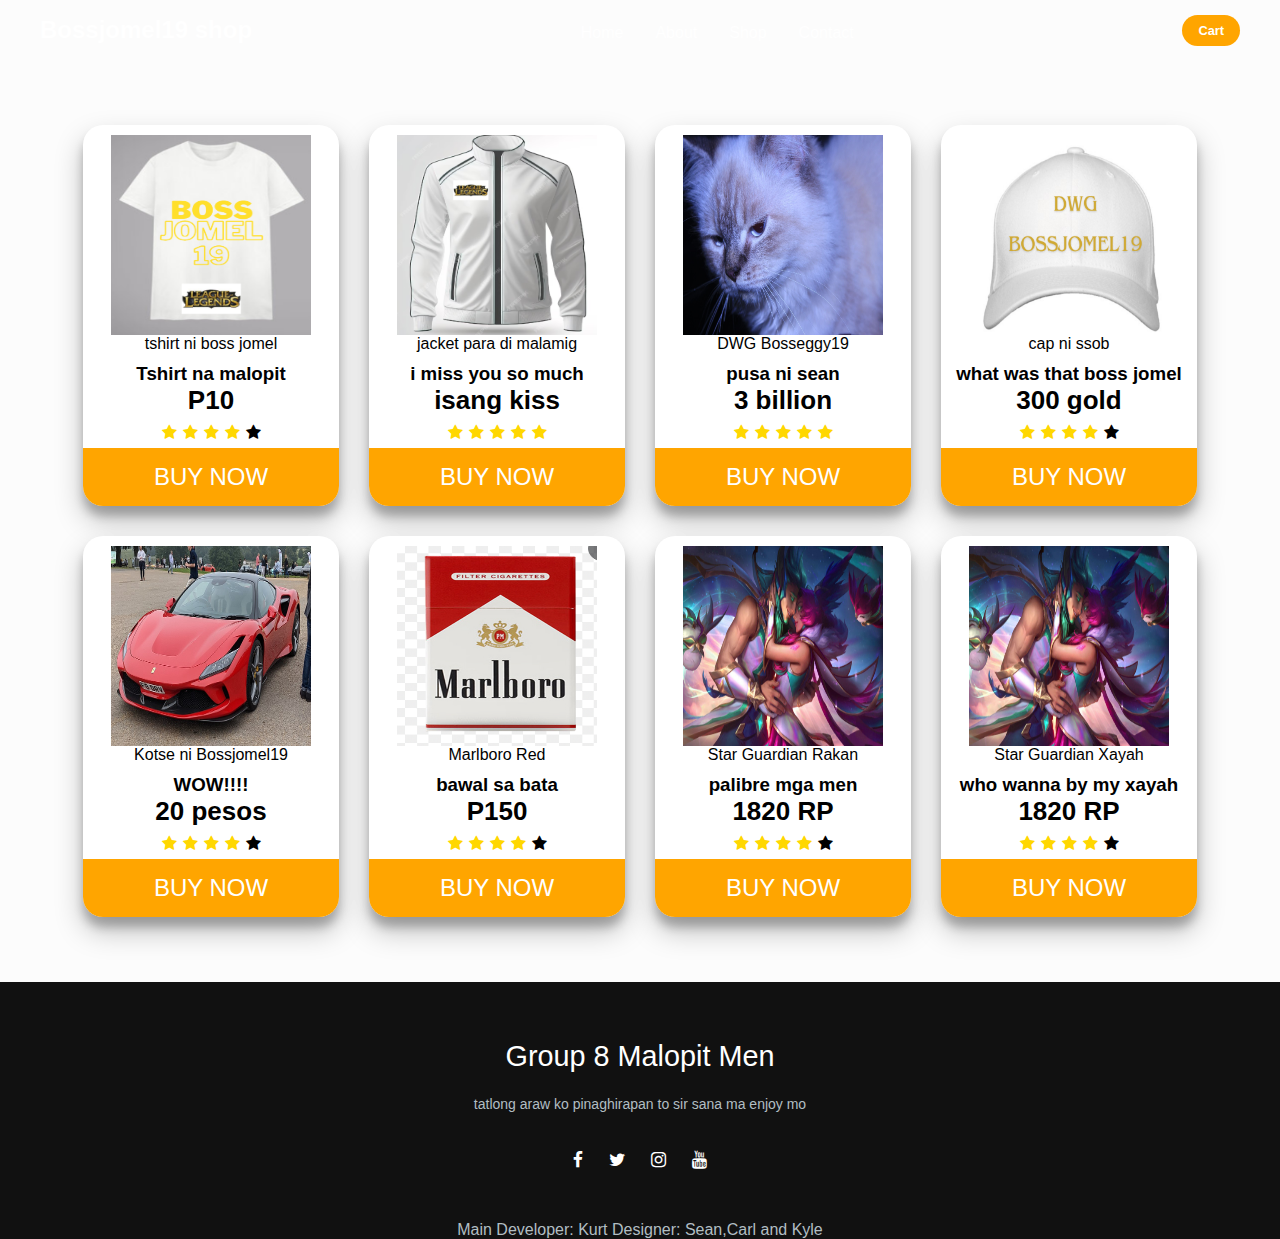
==== shop.html @ 3a722c37 "Add files via upload" ====
<!DOCTYPE html>
<html lang="en">
<head>
    <meta charset="UTF-8">
    <meta name="viewport" content="width=device-width, initial-scale=1.0">
    <title>Document</title>
    <link rel="stylesheet" href="style.css">
    <link rel="stylesheet" href="https://stackpath.bootstrapcdn.com/font-awesome/4.7.0/css/font-awesome.min.css">
</head>
<style>
    body{
        background-image: url(https://wallpapersafari.com/image/pure-black-wallpapers.jpg);
    }
</style>
<body>
    <div class="navbar">
        <div class="logo"><a href="index.html">Bossjomel19 shop</a></div>
        <ul class="links">
          <li><a href="index.html">Home</a></li>
          <li><a href="about.html">About</a></li>
          <li><a href="shop.html">Shop</a></li>
          <li><a href="https://www.facebook.com/profile.php?id=100074591762668">Contact</a></li>
        </ul>
        <a href="#" class="action_btn">Cart</a>
        <div class="toggle_btn">
          <i class="fa-solid fa-bars"></i>  
        </div>
      </div>
    <div class="gallery">


        <div class="content">
          <img src="images/tshirtnamalupit.png">
          <p>tshirt ni boss jomel</p>
          <h3>Tshirt na malopit</h3>
          <h6>P10</h6>
          <ul>
            <li><i class="fa fa-star checked"></i></li>
            <li><i class="fa fa-star checked"></i></li>
            <li><i class="fa fa-star checked"></i></li>
            <li><i class="fa fa-star checked"></i></li>
            <li><i class="fa fa-star"></i></li>
          </ul>
          <button class="buy-1">BUY NOW</button>
        </div>
    
        <div class="content">
          <img src="images/jacketniboss.png">
          <p>jacket para di malamig</p>
          <h3>i miss you so much</h3>
          <h6>isang kiss</h6>
          <ul>
            <li><i class="fa fa-star checked"></i></li>
            <li><i class="fa fa-star checked"></i></li>
            <li><i class="fa fa-star checked"></i></li>
            <li><i class="fa fa-star checked"></i></li>
            <li><i class="fa fa-star checked"></i></li>
          </ul>
          <button class="buy-1">BUY NOW</button>
        </div>
    
    
        <div class="content">
          <img src="images/pusanisean.png">
          <p>DWG Bosseggy19</p>
          <h3>pusa ni sean</h3>
          <h6>3 billion</h6>
          <ul>
            <li><i class="fa fa-star checked"></i></li>
            <li><i class="fa fa-star checked"></i></li>
            <li><i class="fa fa-star checked"></i></li>
            <li><i class="fa fa-star checked"></i></li>
            <li><i class="fa fa-star checked"></i></li>
          </ul>
          <button class="buy-2">BUY NOW</button>
        </div>
    
    
        <div class="content">
          <img src="images/cap ni boss.png">
          <p>cap ni ssob</p>
          <h3>what was that boss jomel</h3>
          <h6>300 gold</h6>
          <ul>
            <li><i class="fa fa-star checked"></i></li>
            <li><i class="fa fa-star checked"></i></li>
            <li><i class="fa fa-star checked"></i></li>
            <li><i class="fa fa-star checked"></i></li>
            <li><i class="fa fa-star"></i></li>
          </ul>
          <button class="buy-3">BUY NOW</button>
        </div>

        <div class="content">
            <img src="images/rarri.jpg">
            <p>Kotse ni Bossjomel19</p>
            <h3>WOW!!!!</h3>
            <h6>20 pesos</h6>
            <ul>
              <li><i class="fa fa-star checked"></i></li>
              <li><i class="fa fa-star checked"></i></li>
              <li><i class="fa fa-star checked"></i></li>
              <li><i class="fa fa-star checked"></i></li>
              <li><i class="fa fa-star"></i></li>
            </ul>
            <button class="buy-3">BUY NOW</button>
          </div>

          <div class="content">
            <img src="images/marlboro.png">
            <p>Marlboro Red</p>
            <h3>bawal sa bata</h3>
            <h6>P150</h6>
            <ul>
              <li><i class="fa fa-star checked"></i></li>
              <li><i class="fa fa-star checked"></i></li>
              <li><i class="fa fa-star checked"></i></li>
              <li><i class="fa fa-star checked"></i></li>
              <li><i class="fa fa-star"></i></li>
            </ul>
            <button class="buy-3">BUY NOW</button>
          </div>

          <div class="content">
            <img src="images/starguardian.jpg">
            <p>Star Guardian Rakan</p>
            <h3>palibre mga men</h3>
            <h6>1820 RP</h6>
            <ul>
              <li><i class="fa fa-star checked"></i></li>
              <li><i class="fa fa-star checked"></i></li>
              <li><i class="fa fa-star checked"></i></li>
              <li><i class="fa fa-star checked"></i></li>
              <li><i class="fa fa-star"></i></li>
            </ul>
            <button class="buy-3">BUY NOW</button>
          </div>

          <div class="content">
            <img src="images/starguardian.jpg">
            <p>Star Guardian Xayah</p>
            <h3>who wanna by my xayah</h3>
            <h6>1820 RP</h6>
            <ul>
              <li><i class="fa fa-star checked"></i></li>
              <li><i class="fa fa-star checked"></i></li>
              <li><i class="fa fa-star checked"></i></li>
              <li><i class="fa fa-star checked"></i></li>
              <li><i class="fa fa-star"></i></li>
            </ul>
            <button class="buy-3">BUY NOW</button>
          </div>


        

        
    
    
      </div>
    </div>
    <footer>
        <div class="footer-content">
          <h3>Group 8 malopit men</h3>
          <p>tatlong araw ko pinaghirapan to sir sana ma enjoy mo</p>
          <ul class="socials">
              <li><a href="https://www.facebook.com/teyshaun.perdon"><i class="fa fa-facebook"></i></a></li>
              <li><a href="https://twitter.com/IntenseNPC"><i class="fa fa-twitter"></i></a></li>
              <li><a href="https://www.instagram.com/chifura_yo/"><i class="fa fa-instagram"></i></a></li>
              <li><a href="https://www.youtube.com/channel/UCKr4LAVHR6BQsETX-JM0y5g"><i class="fa fa-youtube"></i></a></li>
          </ul>
        </div>
        <div class="foote-bottom">
          <p>Main Developer: Kurt Designer: Sean,Carl and Kyle</p>
        </div>
    </footer>
</body>
</html>
---- style.css ----
* {
  margin: 0;
  padding: 0;
  box-sizing: border-box;
  font-family: 'Open Sans', sans-serif;
}

body {

  height: 100vh;
  background-color: rgb(255, 145, 145);
  background-image: url(https://wallpapersafari.com/image/pure-black-wallpapers.jpg);
  background-size: cover;
  background-position: center;
}

li{
  list-style: none;
}

a {
  text-decoration: none;
  color: white;
  font-size: 1rem;
}

a:hover {
  color: orange;
}

  /* HEADER */ 
  header{
    position: relative;
    padding: 0 2rem;

  }

.navbar {
  width: 100%;
  height: 60px;
  max-width: 1200px;
  margin: 0 auto;
  display: flex;
  align-items: center;
  justify-content: space-between;

}

.navbar .logo a{
  font-size: 1.5rem;
  font-weight: bold;
}

.navbar .links{
  display: flex;
  gap: 2rem;
}
.navbar .toggle_btn{
  color: white;
  font-size: 1.5rem;
  cursor: pointer;
  display: none;
}

.action_btn{
  background-color: orange;
  color: white;
  padding: 0.5rem 1rem;
  border: none;
  outline: none;
  border-radius: 20px;
  font-size: 0.8rem;
  font-weight: bold;
  cursor: pointer;
  transition: scale 0.2 ease;
}

.action_btn:hover {
  scale: 1.05;
  color: white;
}
.action-btn:active {
  scale: 0.95;
}

/* DROPDOWN MENU */
.dropdown_menu {
  display: none;
  position: absolute;
  right: 2rem;
  top: 60px;
  height: 0;
  width: 300px;
  background: rgba(255, 255, 255, 0.1);
  backdrop-filter: blur(15px);
  border-radius: 10px;
  overflow: hidden;
  transition: height 0.2s cubic-bezier(0.175, 0.885, 0.32, 1.275);
}

.dropdown_menu.open{
  height: 240px;
}

.dropdown_menu li{
  padding: 0.7rem;
  display: flex;
  align-items: center;
  justify-content: center;
}

.dropdown_menu .action_btn {
  width: 100%;
  display: flex;
  justify-content: center;
}

/* HERO */
section#hero{
  height: calc(100vh - 60px);
  display: flex;
  flex-direction: column;
  align-items: center;
  justify-content: center;
  text-align: center;
  color: white;
}

#hero h1{
  font-size: 3rem;
  margin-bottom: 1rem;
}


/* RESPONSIVE DESIGN */
@media (max-width: 992px) {
 .navbar .links,
 .navbar .action_btn {
    display: none;
  }

 .navbar .toggle_btn{
  display: block;
 }

 .dropdown_menu{
  display: block;
 }

}

@media (max-width: 576px) {
  .dropdown_menu{
    left: 2rem;
    width: unset;
  }
}

/* GALLERY COLORS */

.container h3{
 color: rgb(0, 0, 0);
}

.gallery p{
  color: rgb(0, 0, 0);
}

.gallery h6{
  color: rgb(0, 0, 0);
}

.gallery h3{
  color: rgb(0, 0, 0);
}

/* Photo Styling */

body{
  margin: 0;
  font-family: sans-serif;
  background: white;
}
h3{
  text-align: center;
  font-size: 30px0;
  margin: 0;
  padding-top: 10px;
}

a{
  text-decoration: none;

}

.gallery{
  display: flex;
  flex-wrap: wrap;
  width: 100%;
  justify-content: center;
  align-items: center;
  margin: 50px 0;
}
.content{
  width: 20%;
  margin: 15px;
  box-sizing: border-box;
  float: left;
  text-align: center;
  border-radius: 20px;
  cursor: pointer;
  padding-top: 10px;
  box-shadow: 0 14px 28px rgba(0,0,0,0.25),
  0 10px 10px rgba(0,0,0,0.22);
  transition: .4s;
  background: white;

}

.content:hover{
  box-shadow: 0 3px 6px rgba(0,0,0,0.16),
  0 3px 6px rgba(0,0,0,0.23);
  transform: translate(0px, -8px);
}

.content img{
  width: 200px;
  height: 200px;
  text-align: center;
  margin: 0 auto;
  display: block;
}
p{
  text-align: center;
  color: #b2bec3;
  padding-top: 0 8px;

}

h6{
  font-size: 26px;
  text-align: center;
  color: #222f3e;
  margin: 0;
}
ul{
  list-style: none;
  display: flex;
  justify-content: center;
  align-items: center;
  padding-top: 0;
}
li{
  padding-top: 5px;
}
.fa{
  font-size: 26px;
  transition: .4s;
  margin: 3px;
}
.checked{
  color: gold;
}
.fa:hover{
  transform: scale(1.3);
  transition: 0.6s;
}
button{
  text-align: center;
  font-size: 24px;
  color: white;
  width: 100%;
  padding: 15px;
  border: 0;
  outline: none;
  cursor: pointer;
  margin-top: 5px;
  border-bottom-right-radius: 20px;
  border-bottom-left-radius: 20px;

}
.buy-1{
  background: orange;
}
.buy-2{
  background: orange;
}
.buy-3{
  background: orange;
}
.buy-4{
  background: orange;
}
@media(max-width: 1000px){
  .content{
    width: 45px;

  }
}
@media(max-width: 750px){
  .content{
    width: 100%;
    
  }
}

/* SLIDER STYLE */






/* SCROLLBAR */

body{
  min-height: 100vh;
  width: 100vw;
  background-color: lightgreen;
}

/* SEARCH BAR */








/* FOOTER */
*{
  margin: 0;
  padding: 0;
  box-sizing: border-box;
}

body{
  background: #fcfcfc;

}
footer{
  background-color: #111;
  height: auto;
  width: 100vw;
  font-family: "Open Sans";
  padding-top: 40px;
  color: #fff;
}
.footer-content{
  display: flex;
  align-items: center;
  justify-content: center;
  flex-direction: column;
  text-align: center;
}

.footer-content h3{
  font-size: 1.8rem;
  font-weight: 400;
  text-transform: capitalize;
  line-height: 3rem;
}
.footer-content p{
  max-width: 500px;
  margin: 10px auto;
  line-height: 28px;
  font-size: 14px;

}
.socials{
  list-style: none;
  display: flex;
  align-items: center;
  justify-content: center;
  margin: 1rem 0 3rem 0;

}
.socials li{
  margin: 0 10px;
}
.socials a{
  text-decoration: none;
  color: #fff;

}
.socials a i{
  font-size: 1.1rem;
  transition: color .4s ease;

}
.socials a:hover i{
  color: aqua;
}
.footer-bottom{
  background: #000;
  width: 100vw;
  padding: 20px 0;
  text-align: center;

}
.footer-bottom p{
  font-size: 14px;
  word-spacing: 2px;
  text-transform: capitalize;
}
.footer-bottom span{
  text-transform: uppercase;
  opacity: .4;
  font-weight: 200;
}

/* WELCOME */
*{
  margin: 0px;
  padding: 0px;
}
.bigimage{
  width: 100vw;
  height: 100vh;
  position: relative;
  background-image: url('images/aatroxsplash.jpg');
  background-size: cover;
}

.overlay{
  width: 100%;
  height: 100%;
  font-size: 26px;
  color: white;
  display: flex;
  justify-content: center;
  flex-direction: column;
  align-items: center;
  background-color: rgba(0,0,0,0.5);
}

/* ABOUT */
*{
  margin: 0px;
  padding: 0px;
  box-sizing: border-box;
  font-family: "Arial", sans-serif;
}
.hero{

  overflow: hidden;
}

.heading h1{
  color: white;
  font-size: 55px;
  text-align: center;
  margin-top: 35px;
}
.container{
  display: flex;
  justify-content: center;
  align-items: center;
  width: 90%;
  margin: 65px auto;
}
.hero-content{
  flex: 1;
  width: 600px;
  margin: 0px 25px;
  animation: fadeInUp 2s ease;
}
.hero-content h2{
  font-size: 38px;
  margin-bottom: 20px;
  color: white;
  text-align: center;
}
.hero-content p{
  font-size: 24px;
  line-height: 1.5;
  margin-bottom: 40px;
  color: white;

}

.hero-image{
  flex: 1;
  width: 600px;
  animation: fadeInRight 2s ease;
}
.hero-image img{
  width: 100%;
  height: auto;
  border-radius: 10px;
}
.hero-content button{
  display: inline-block;
  background-color: #ff4500;
  color: white;
  padding: 12px 24px;
  border-radius: 5px;
  font-size: 20px;
  border: none;
  cursor: pointer;
  transition: 0.3s ease;

}
.hero-content button:hover{
  background-color: #ff6347;
  transform: scale(1.1);
}
@media screen and (max-width: 768px) {
  .heading h1{
    font-size: 45px;
    margin-top: 30px;
  }
  .hero{
    margin: 0px;
  }
  .container{
    width: 100%;
    flex-direction: column;
    margin: 0px;
    padding: 0px 40px;
  }
  .hero-content{
    width: 100%;
    margin: 35px 0px;
  }
  .hero-content h2{
    font-size: 30px;
  }
  .hero-content p{
    font-size: 30px;
    margin-bottom: 20px;
  }
  .hero-content button{
    font-size: 16px;
    padding: 8px 16px;
  }
  .hero-image{
    width: 100%;
  }
}
@keyframes fadeInUp{
  0%{
    opacity: 0;
    transform: translateY(50px);
  }
  100%{
    opacity: 0;
    transform: translateY(0px);
  }
}
@keyframes fadeInRight{
  0%{
    opacity: 0;
    transform: translateY(50px);
  }
  100%{
    opacity: 1;
    transform: translateY(0px);
  }
}
/* ABOUT BACKGROUND */

/* SHOP */
.ShopBG{
  width: 100vw;
  height: 100vh;
  position: relative;
  background-image: url('images/aatroxsplash.jpg');
  background-size: cover;
}

/* Learn More */

.Learn{
  width: 100vw;
  height: 100vh;
  position: relative;
  background-image: url();
  background-size: cover;
}

.learnmore-class {
  width: 100%;
  height: 100%;
  font-size: 26px;
  color: white;
  display: flex;
  justify-content: center;
  flex-direction: column;
  align-items: center;
  background-color: rgba(0,0,0,0.5);
}
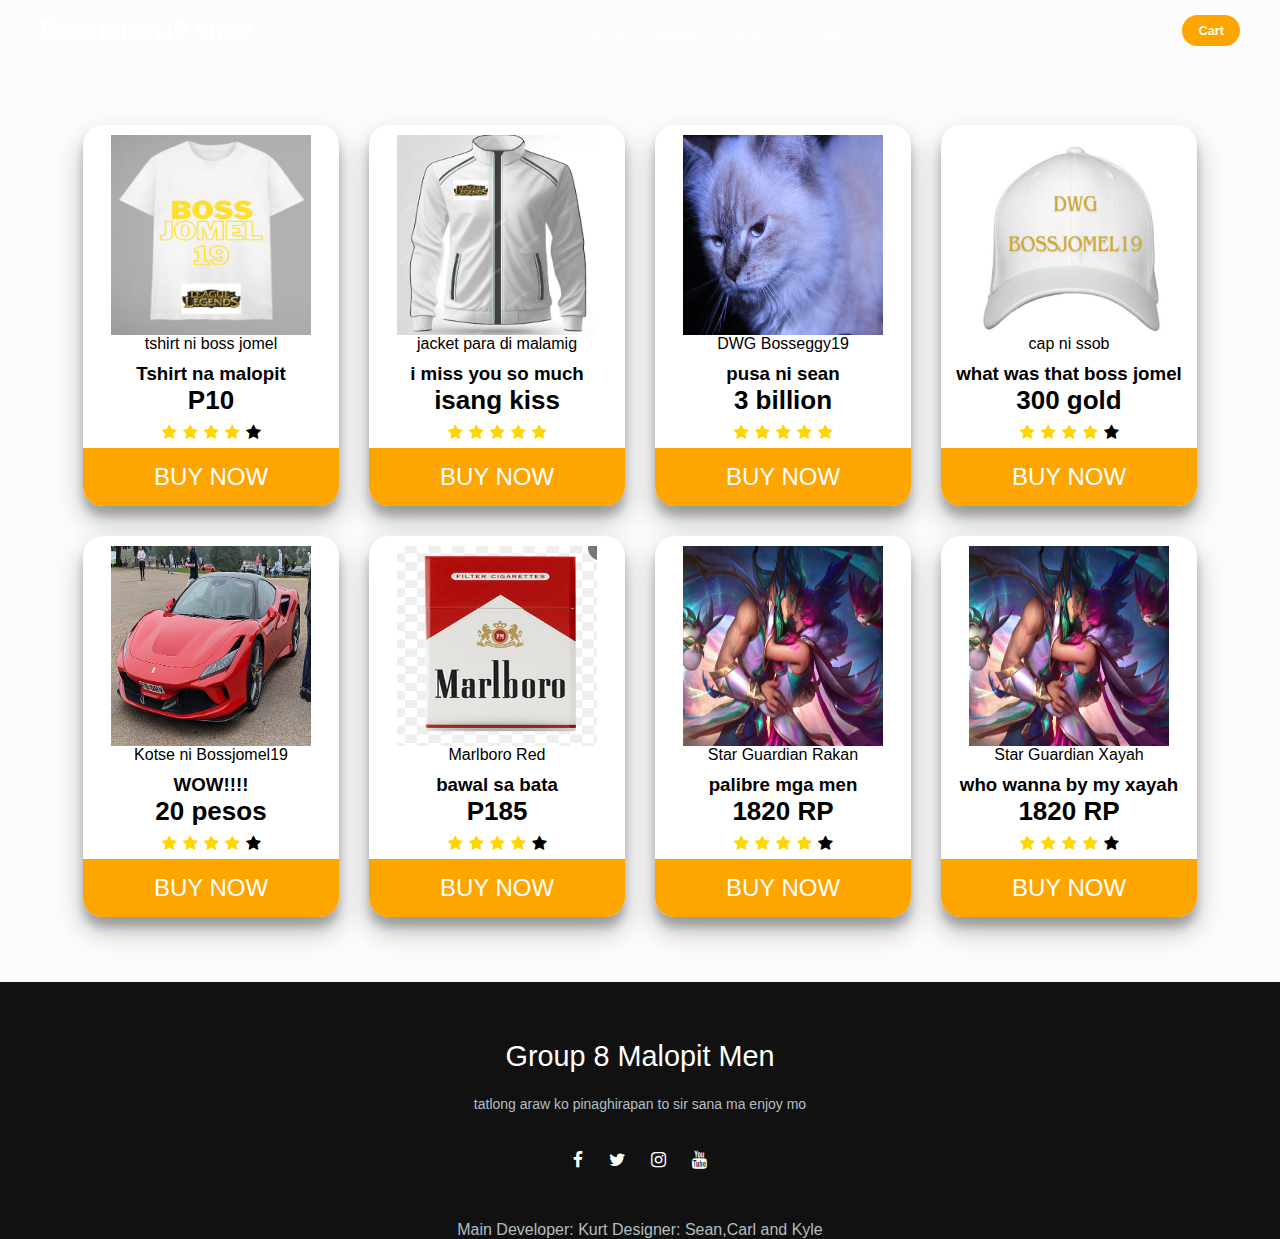
==== commit 52b3d3e8: "Update shop.html" ====
--- a/shop.html
+++ b/shop.html
@@ -110,7 +110,7 @@
             <img src="images/marlboro.png">
             <p>Marlboro Red</p>
             <h3>bawal sa bata</h3>
-            <h6>P150</h6>
+            <h6>P185</h6>
             <ul>
               <li><i class="fa fa-star checked"></i></li>
               <li><i class="fa fa-star checked"></i></li>
@@ -175,4 +175,4 @@
         </div>
     </footer>
 </body>
-</html>+</html>
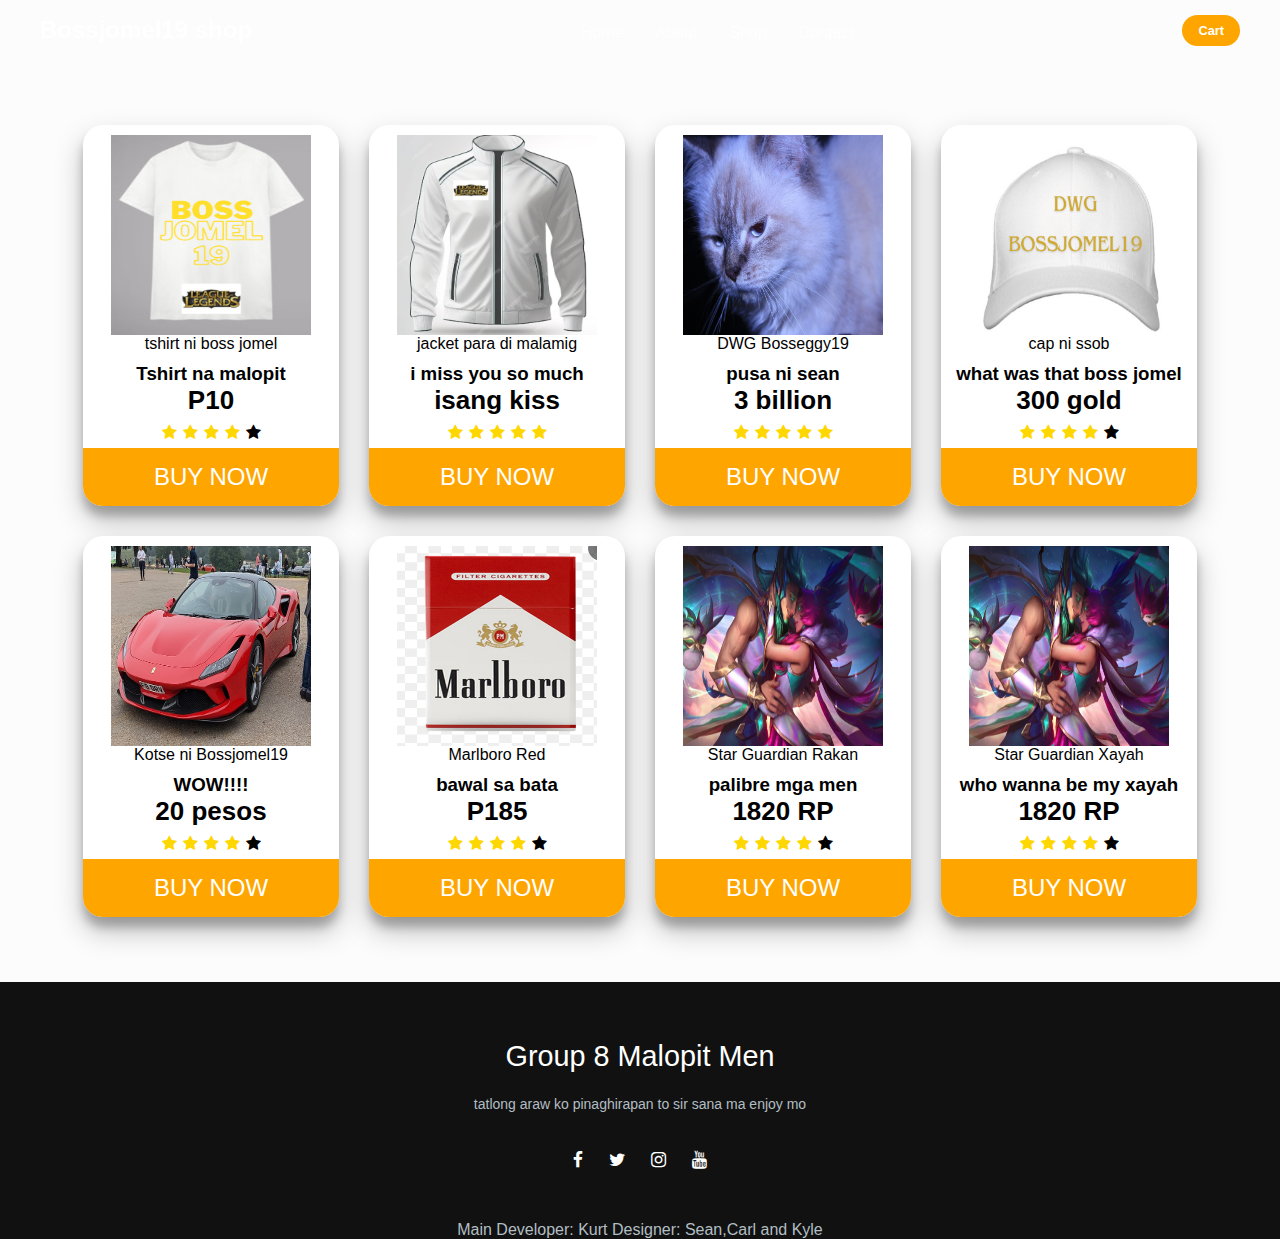
==== commit 297cde91: "Update shop.html" ====
--- a/shop.html
+++ b/shop.html
@@ -139,7 +139,7 @@
           <div class="content">
             <img src="images/starguardian.jpg">
             <p>Star Guardian Xayah</p>
-            <h3>who wanna by my xayah</h3>
+            <h3>who wanna be my xayah</h3>
             <h6>1820 RP</h6>
             <ul>
               <li><i class="fa fa-star checked"></i></li>
